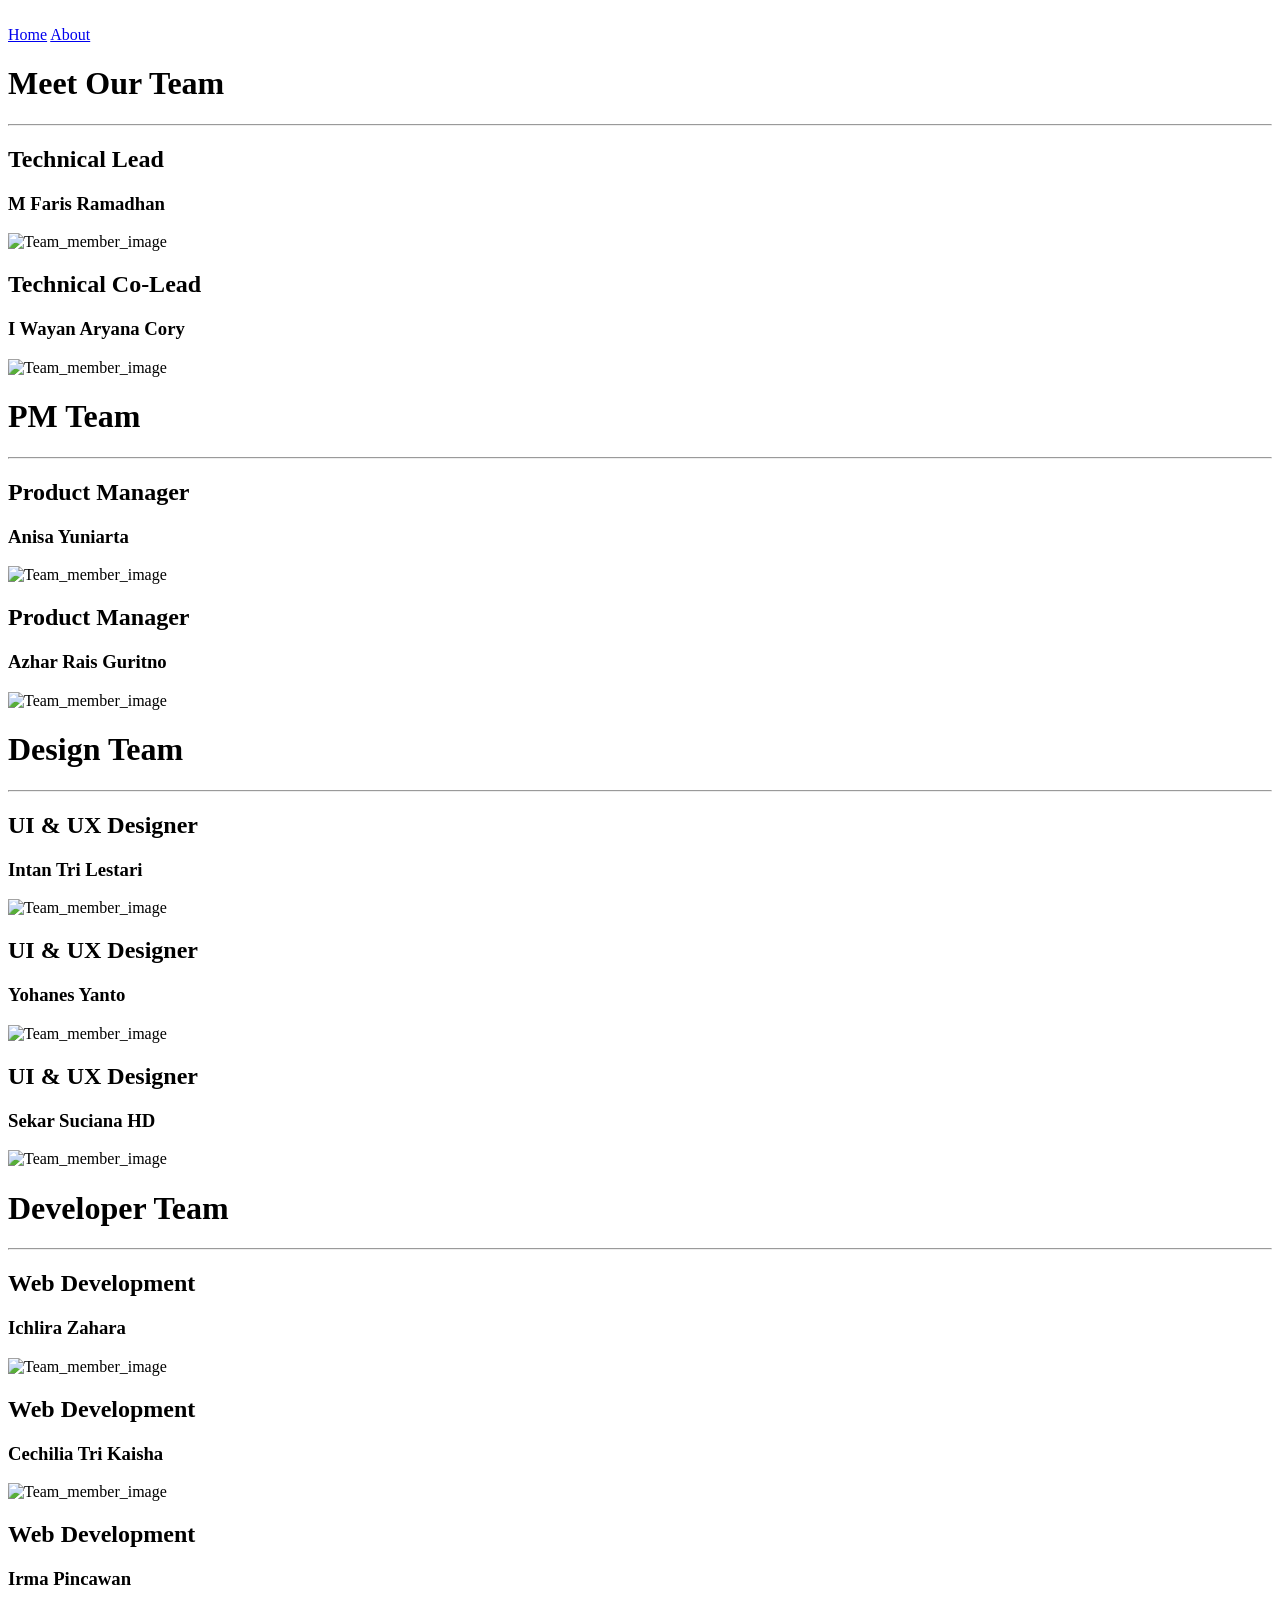
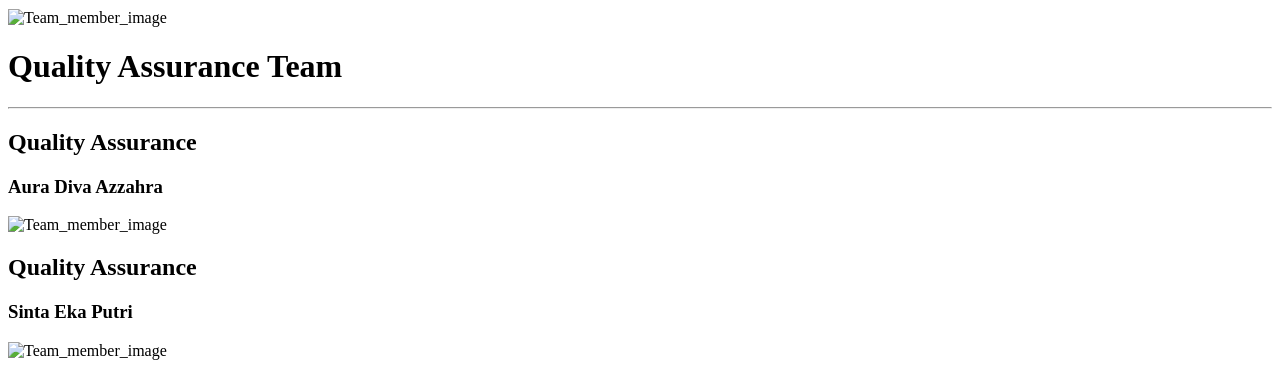
==== about.html @ 2675f87a "upload all html" ====
<!DOCTYPE html>
<html lang="en">
<head>
    <meta charset="UTF-8">
    <meta http-equiv="X-UA-Compatible" content="IE=edge">
    <meta name="viewport" content="width=device-width, initial-scale=1.0">
    <title>Meet Our Team NovaHabit</title>
    <link rel="stylesheet" href="assets/css/about.css">
    <link rel="icon" type="image/x-icon" href="assets/images/logo/NovaHabit.png" />
</head>

<!-- navbar -->
<body>
    <div class="full-wrap">
        <div class="navbar">
            <div class="header">
                <img src="assets/images/logo/NovaHabit_Logo.png" alt class="logo">
                <nav class="navigation">
                    <a href="index.html">Home</a>
                    <a href="about.html">About</a>
                </nav>
            </div>
        </div>
        <!-- anggota team -->
        <div class="item">
            <div class="flex-container">
                <h1 class="meetTeam">Meet Our Team</h1>
                <hr>
                <div class="flex-row">
                    <div class="flex-col">
                        <div class="Team_member">
                            <h2>Technical Lead</h2>
                            <h3 class="role">M Faris Ramadhan</h3>
                            <img class="Team_img" src="assets/images/team/Team1.png" alt="Team_member_image">
                            <a href="https://www.linkedin.com/in/m-farisramadhan/" target="_blank"><img class="linkedin_img" src="assets/images/linkedin/connect-on-LinkedIn-button.png" alt=""></a>
                        </div>
                    </div>
                    <div class="flex-col">
                        <div class="Team_member">
                            <h2>Technical Co-Lead</h2>
                            <h3 class="role">I Wayan Aryana Cory</h3>
                            <img class="Team_img" src="assets/images/team/Team2.png" alt="Team_member_image">
                            <a href="https://www.linkedin.com/in/aryanacory/" target="_blank"><img class="linkedin_img" src="assets/images/linkedin/connect-on-LinkedIn-button.png" alt=""></a>
                        </div>
                    </div>
                </div>
                <h1>PM Team</h1>
                <hr>
                <div class="flex-row">
                    <div class="flex-col">
                        <div class="Team_member">
                            <h2>Product Manager</h2>
                            <h3 class="role">Anisa Yuniarta</h3>
                            <img class="Team_img" src="assets/images/team/Team9.png" alt="Team_member_image">
                            <a href="https://www.linkedin.com/in/anisayuniarta/" target="_blank"><img class="linkedin_img" src="assets/images/linkedin/connect-on-LinkedIn-button.png" alt=""></a>
                        </div>
                    </div>
                    <div class="flex-col">
                        <div class="Team_member">
                            <h2>Product Manager</h2>
                            <h3 class="role">Azhar Rais Guritno</h3>
                            <img class="Team_img" src="assets/images/team/Team12.png" alt="Team_member_image">
                            <a href="https://www.linkedin.com/in/azhar-rais/" target="_blank"><img class="linkedin_img" src="assets/images/linkedin/connect-on-LinkedIn-button.png" alt=""></a>  
                        </div>
                    </div>
                </div>
                <h1>Design Team</h1>
                <hr>
                <div class="flex-row">
                    <div class="flex-col2">
                        <div class="Team_member">
                            <h2>UI & UX Designer</h2>
                            <h3 class="role">Intan Tri Lestari</h3>
                            <img class="Team_img" src="assets/images/team/Team7.png" alt="Team_member_image">
                            <a href="https://www.linkedin.com/in/intantril/" target="_blank"><img class="linkedin_img" src="assets/images/linkedin/connect-on-LinkedIn-button.png" alt=""></a> 
                        </div>
                    </div>
                    <div class="flex-col2">
                        <div class="Team_member">
                            <h2>UI & UX Designer</h2>
                            <h3 class="role">Yohanes Yanto</h3>
                            <img class="Team_img" src="assets/images/team/Team5.png" alt="Team_member_image">
                            <a href="https://www.linkedin.com/in/yohanes-yanto/" target="_blank"><img class="linkedin_img" src="assets/images/linkedin/connect-on-LinkedIn-button.png" alt=""></a>   
                        </div>
                    </div>
                    <div class="flex-col2">
                        <div class="Team_member">
                            <h2>UI & UX Designer</h2>
                            <h3 class="role">Sekar Suciana HD</h3>
                            <img class="Team_img" src="assets/images/team/Team3.png" alt="Team_member_image">
                            <a href="https://www.linkedin.com/in/sekarsuciana26/" target="_blank"><img class="linkedin_img" src="assets/images/linkedin/connect-on-LinkedIn-button.png" alt=""></a>      
                        </div>
                    </div>
                </div>
                <h1>Developer Team</h1>
                <hr>
                <div class="flex-row">
                    <div class="flex-col2">
                        <div class="Team_member">
                            <h2>Web Development</h2>
                            <h3 class="role">Ichlira Zahara</h3>
                            <img class="Team_img" src="assets/images/team/Team6.png" alt="Team_member_image">
                            <a href="https://www.linkedin.com/in/ichlira-zahara-884781262/" target="_blank"><img class="linkedin_img" src="assets/images/linkedin/connect-on-LinkedIn-button.png" alt=""></a>
                        </div>
                    </div>
                    <div class="flex-col2">
                        <div class="Team_member">
                            <h2>Web Development</h2>
                            <h3 class="role">Cechilia Tri Kaisha</h3>
                            <img class="Team_img" src="assets/images/team/Team8.png" alt="Team_member_image">
                            <a href="https://www.linkedin.com/in/chechilia-tri-kaisha-453166191/" target="_blank"><img class="linkedin_img" src="assets/images/linkedin/connect-on-LinkedIn-button.png" alt=""></a>
                        </div> 
                    </div>
                    <div class="flex-col2">
                        <div class="Team_member">
                            <h2>Web Development</h2>
                            <h3 class="role">Irma Pincawan</h3>
                            <img class="Team_img" src="assets/images/team/Team4.png" alt="Team_member_image">
                            <a href="https://www.linkedin.com/in/irma-kristina-pincawan-566902266/" target="_blank"><img class="linkedin_img" src="assets/images/linkedin/connect-on-LinkedIn-button.png" alt=""></a>
                        </div>
                    </div>
                </div>
                <h1>Quality Assurance Team</h1>
                <hr>
                <div class="flex-row">
                    <div class="flex-col">
                        <div class="Team_member">
                            <h2>Quality Assurance</h2>
                            <h3 class="role">Aura Diva Azzahra</h3>
                            <img class="Team_img" src="assets/images/team/Team10.png" alt="Team_member_image">
                            <a href="https://www.linkedin.com/in/aura-diva-azzahra-b57466216/" target="_blank"><img class="linkedin_img" src="assets/images/linkedin/connect-on-LinkedIn-button.png" alt=""></a>
                        </div>
                    </div>
                    <div class="flex-col">
                        <div class="Team_member">
                            <h2>Quality Assurance</h2>
                            <h3 class="role">Sinta Eka Putri</h3>
                            <img class="Team_img" src="assets/images/team/Team11.png" alt="Team_member_image">
                            <a href="https://www.linkedin.com/in/sintaeka/" target="_blank"><img class="linkedin_img" src="assets/images/linkedin/connect-on-LinkedIn-button.png" alt=""></a>
                        </div>
                    </div>
                </div>
            </div>
        </div>
    </div>
</body>
</html>
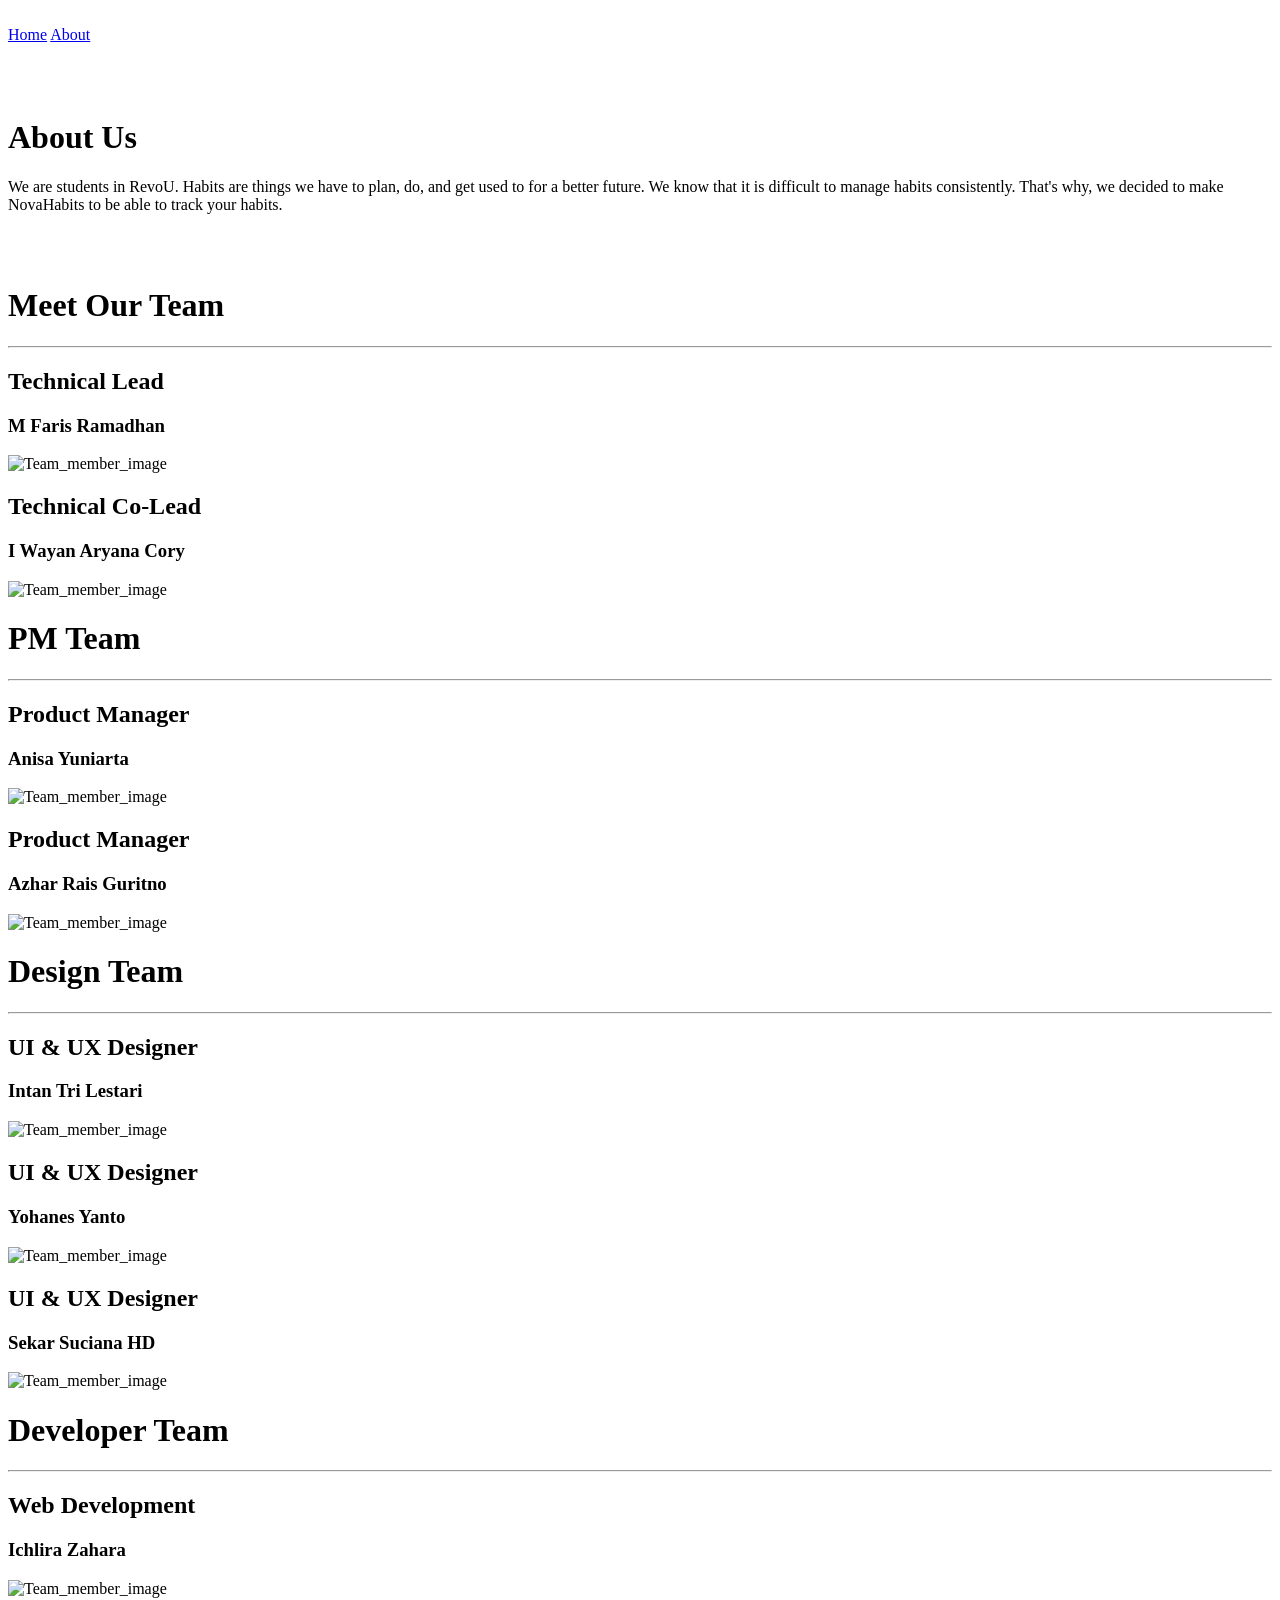
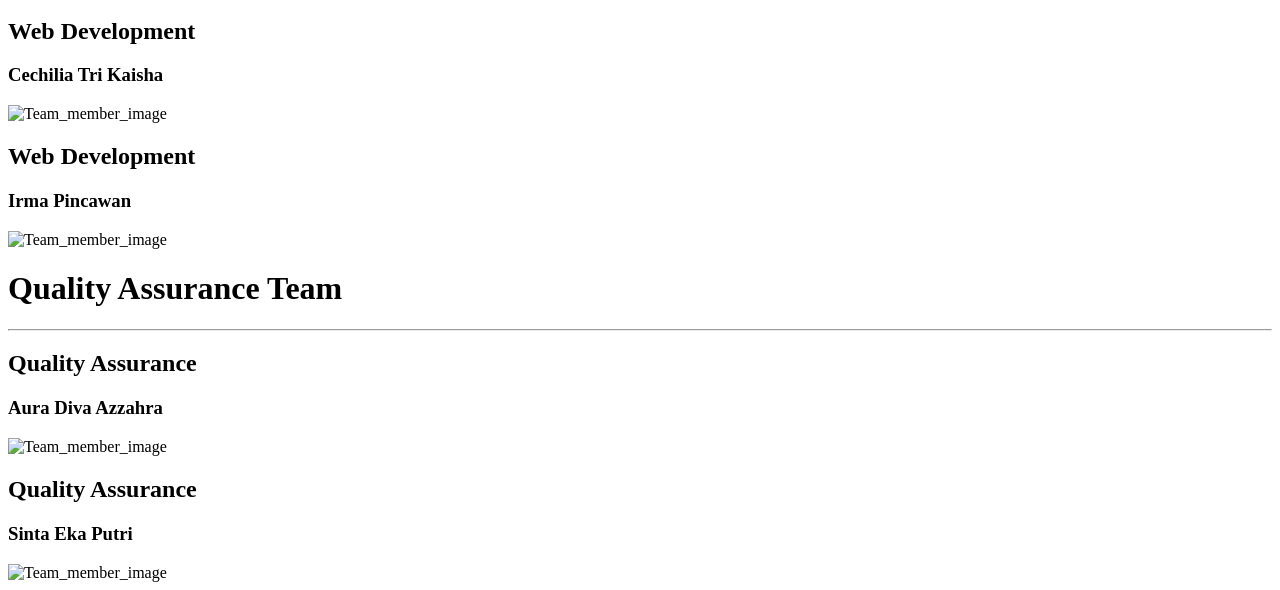
==== commit f5258c30: "update about" ====
--- a/about.html
+++ b/about.html
@@ -8,7 +8,6 @@
     <link rel="stylesheet" href="assets/css/about.css">
     <link rel="icon" type="image/x-icon" href="assets/images/logo/NovaHabit.png" />
 </head>
-
 <!-- navbar -->
 <body>
     <div class="full-wrap">
@@ -21,6 +20,23 @@
                 </nav>
             </div>
         </div>
+        <!-- description -->
+        <div class="about-container">
+            <div class="hero-img">
+                <img src="assets/images/logo/abt.jpg" alt="" />
+            </div>
+            <div class="fragabout">
+                <img src="assets/images/logo/NovaHabit.png" alt="" />
+                <br />
+                <br />
+                <h1>About Us</h1>
+                <p>
+                    We are students in RevoU. Habits are things we have to plan, do, and get used to for a better future. We know that it is difficult to manage habits consistently. That's why, we decided to make NovaHabits to be able to track your habits.
+                </p>
+            </div>
+        </div>
+        <br />
+        <br />
         <!-- anggota team -->
         <div class="item">
             <div class="flex-container">
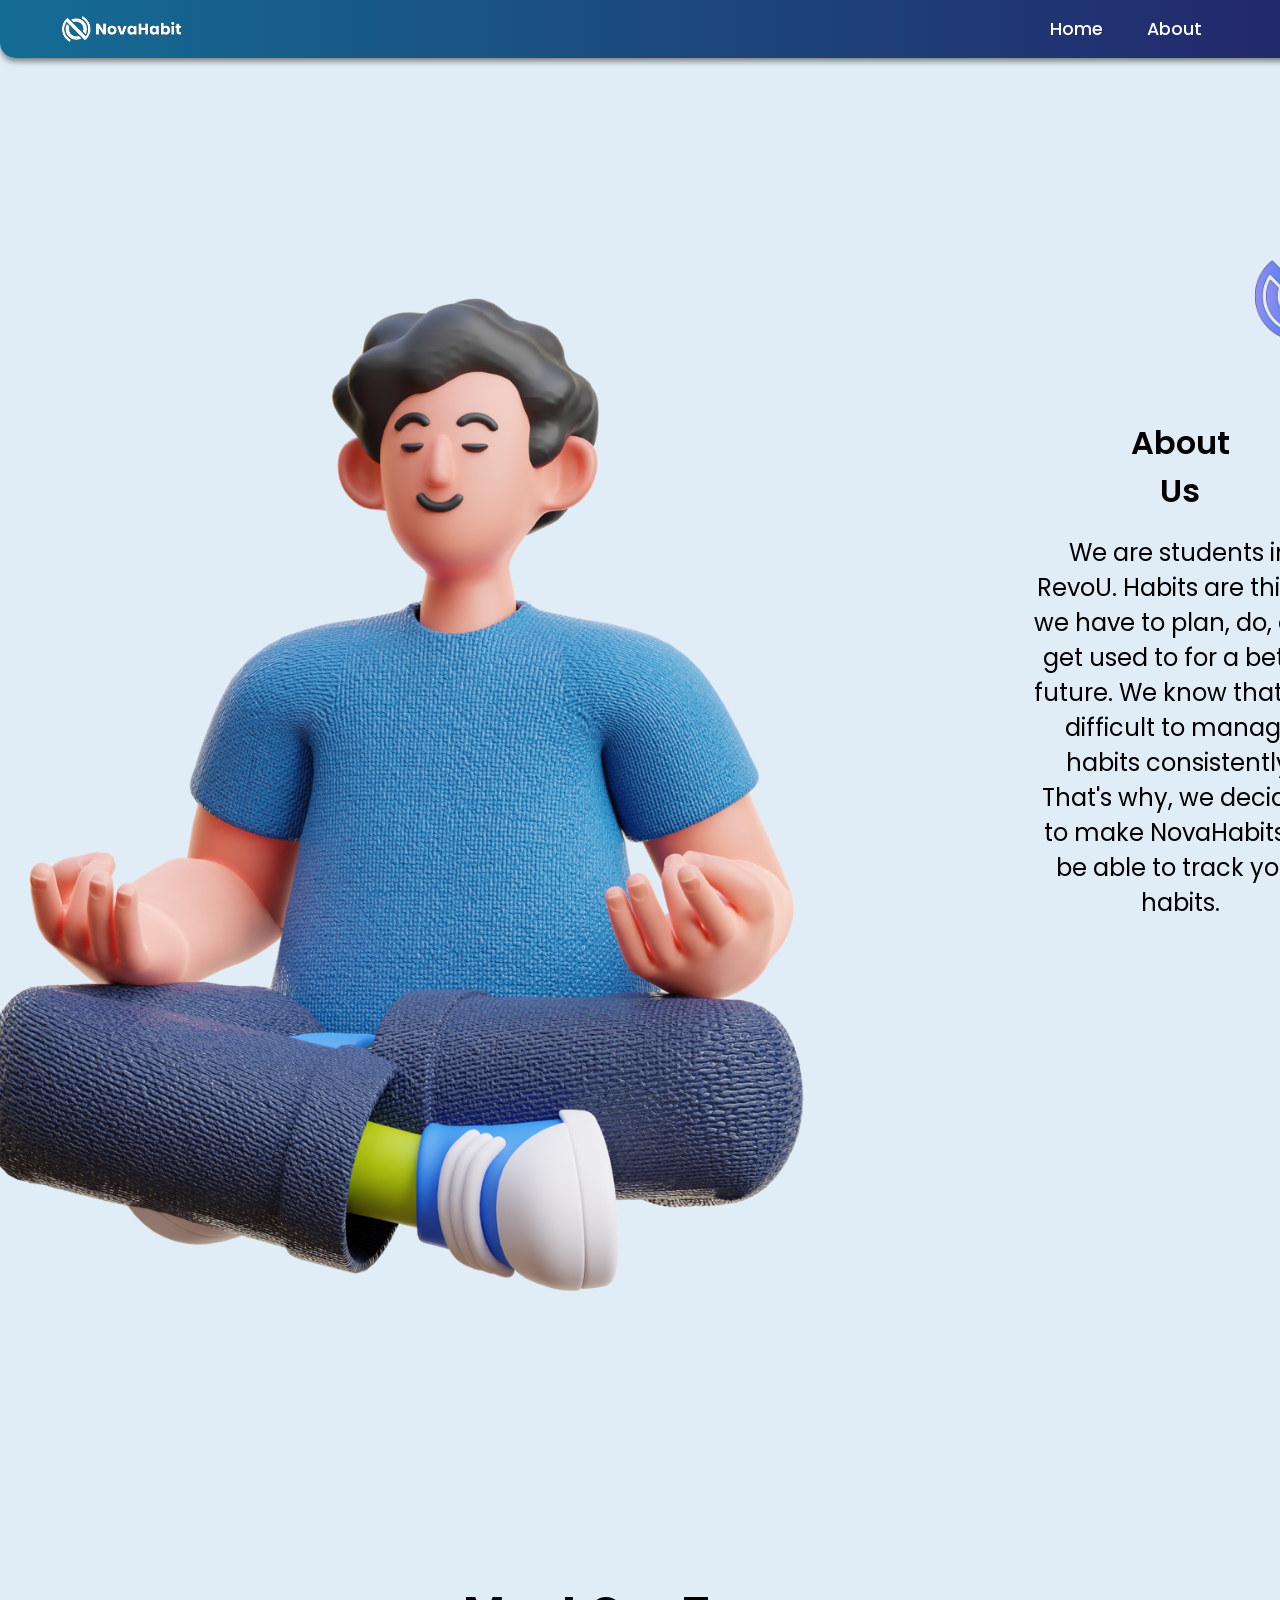
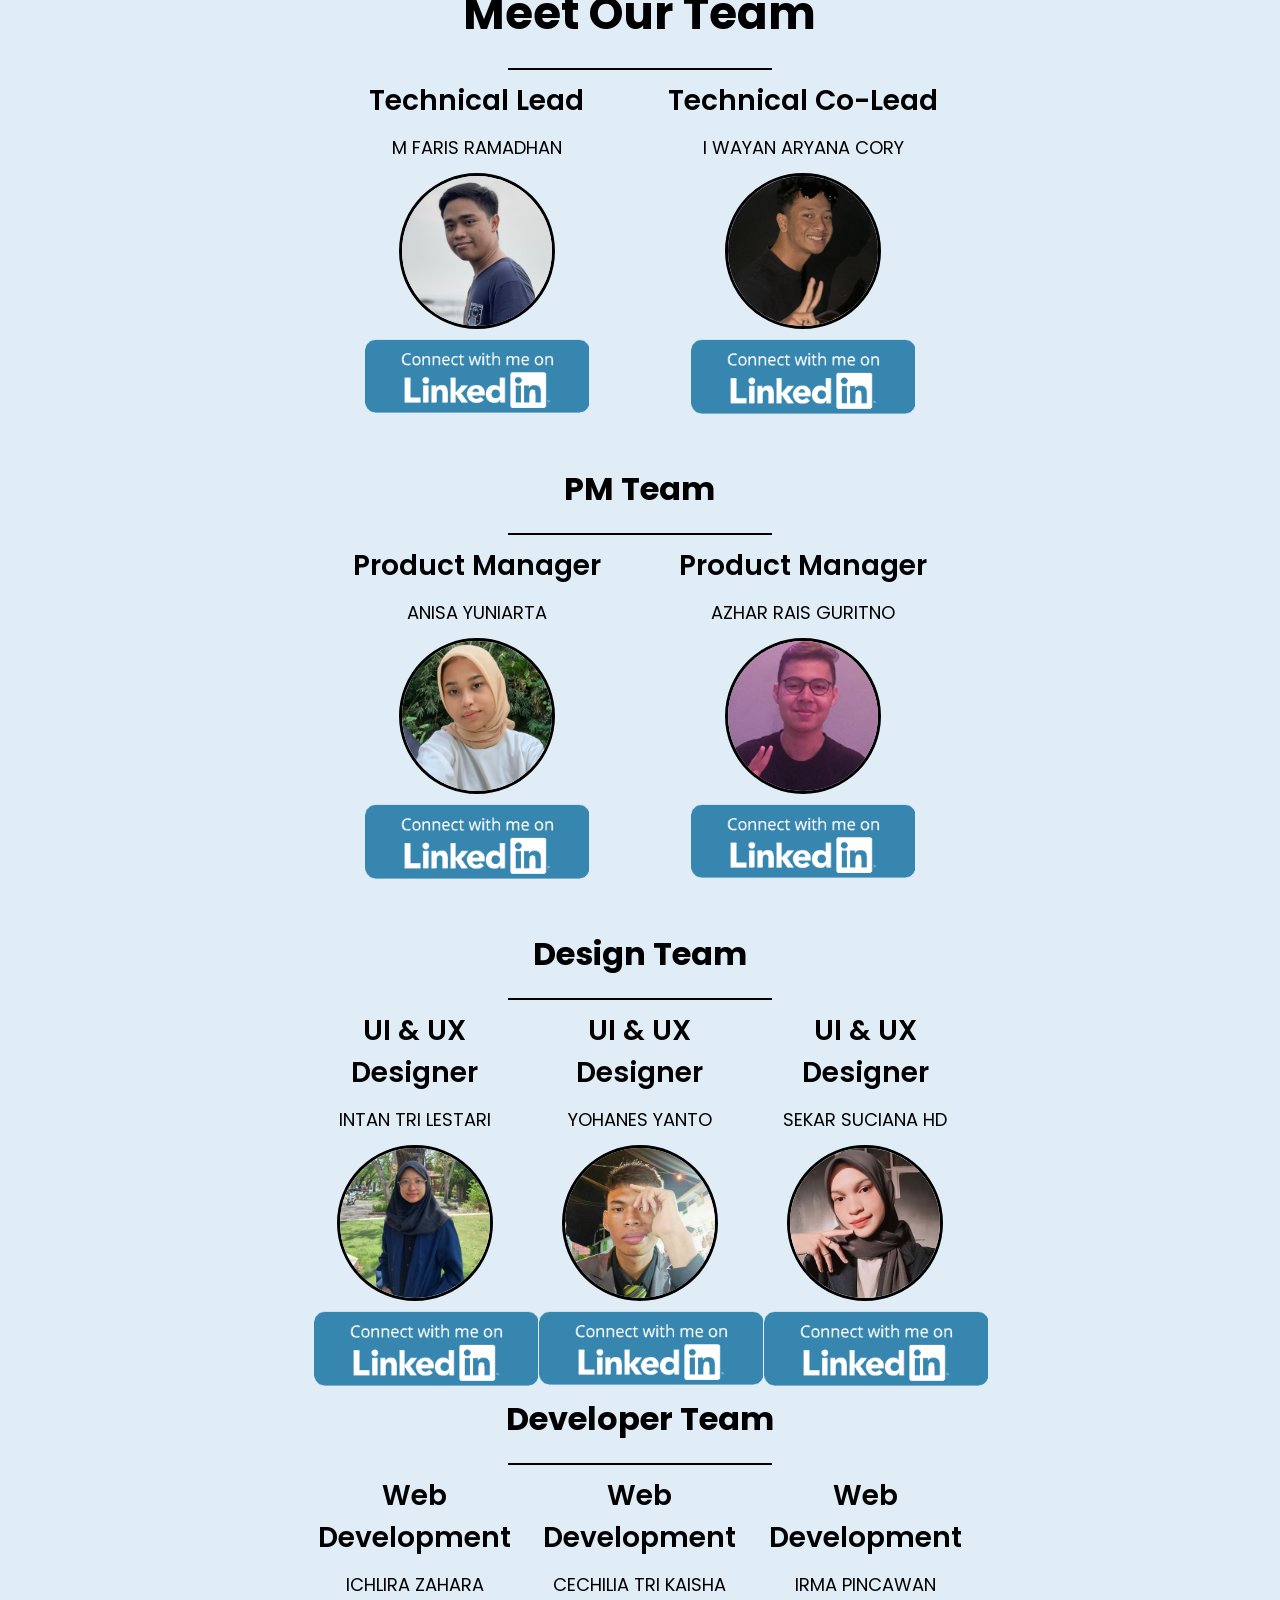
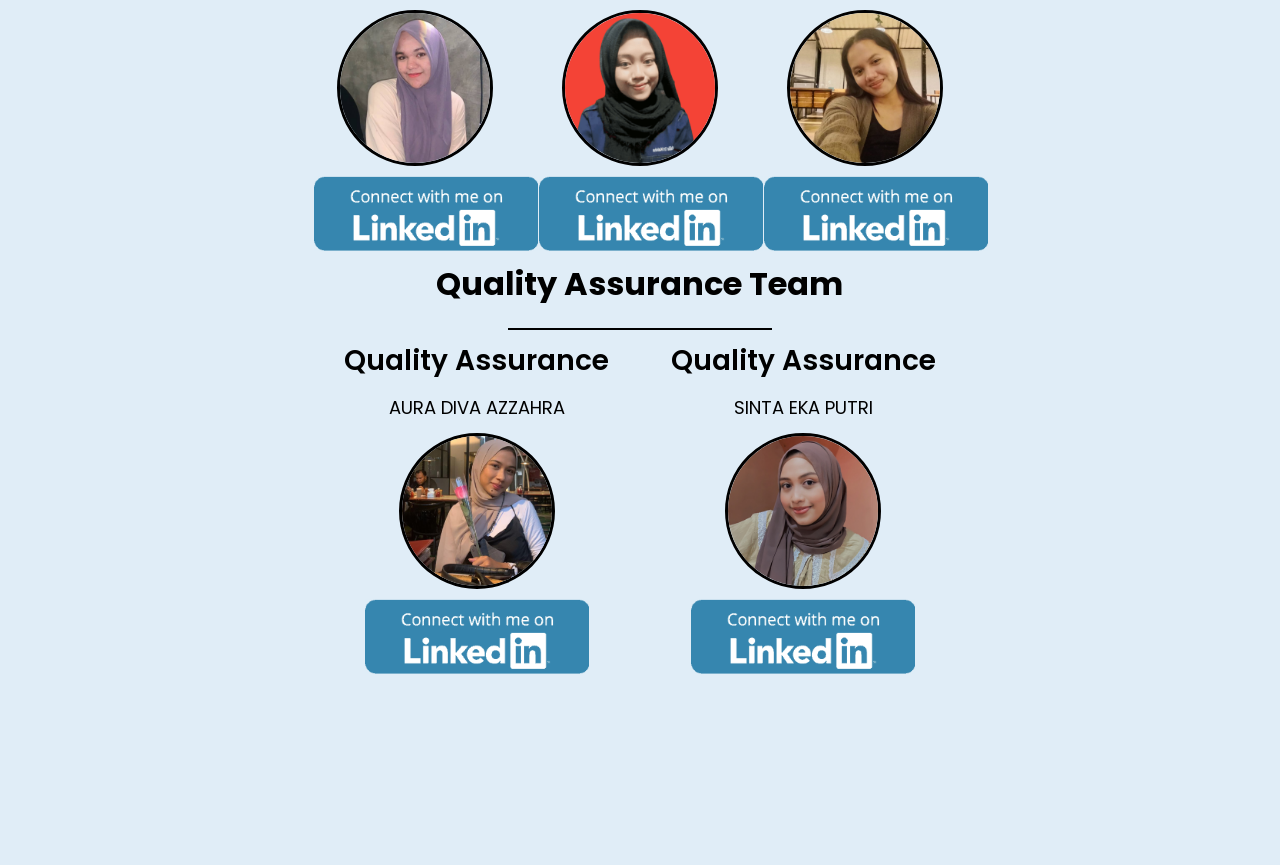
==== commit e58a452a: "Update about.html" ====
--- a/about.html
+++ b/about.html
@@ -23,7 +23,7 @@
         <!-- description -->
         <div class="about-container">
             <div class="hero-img">
-                <img src="assets/images/logo/abt.jpg" alt="" />
+                <img src="assets/images/logo/animasi.png" alt="" />
             </div>
             <div class="fragabout">
                 <img src="assets/images/logo/NovaHabit.png" alt="" />
--- a/assets/css/about.css
+++ b/assets/css/about.css
@@ -0,0 +1,319 @@
+@import url("https://fonts.googleapis.com/css?family=Poppins");
+
+*{
+    margin: 0;
+    padding: 0;
+    /* box-sizing: border-box; */
+    font-family: 'Poppins', sans-serif;
+}
+
+body { 
+    background: rgb(224, 237, 247);
+}
+/* posisi nya */
+.full-wrap{
+    width: 100%;
+    height: 2610px;
+    /* 2500px */
+}
+.full-wrap .navbar{
+    /* background-color: aqua; */
+    width: 100%;
+    height: 2.87%;
+    border-radius: 0 0 15px 15px;
+}
+/* navbar */
+.header {
+    position: fixed;
+    top: 0;
+    left: 0;
+    width: 89.5%;
+    padding-top: 12px;
+    padding-bottom: 12px;
+    padding-left: 56px;
+    padding-right: 100px;
+    display: flex;
+    justify-content: space-between;
+    align-items: center;
+    z-index: 99;
+    background: linear-gradient(90deg, #146C94 0%, #23286B 99.17%);
+    border-radius: 0 0 15px 15px;
+    box-shadow: 0 4px 6px -1px rgba(0, 0, 0, 0.5);
+}
+
+.logo {
+    width: 11.5%;
+    user-select: none;
+    color: white;
+}
+
+.navigation a {
+    position: relative;
+    font-size: 1.1em;
+    color: white;
+    text-decoration: none;
+    font-weight: 500;
+    margin-left: 40px;
+}
+
+.navigation a::after {
+    content: '';
+    position: absolute;
+    left: 0;
+    bottom: -6px;
+    width: 100%;
+    height: 3px;
+    background: rgb(241, 239, 239);
+    border-radius: 5px;
+    transform-origin: right;
+    transform: scaleX(0);
+    transition: transform .5s;
+}
+
+.navigation a:hover::after {
+    transform-origin: left;
+    transform: scaleX(1);
+}
+.full-wrap .item{
+    /* background-color: aquamarine; */
+    width: 100%;
+    height: 97.13%;
+    margin-top: 10px;
+    /* 2425px */
+}
+.meetTeam {
+    margin-top: 30px;
+    font-size: 45px;
+}
+
+.about-container {
+    display: flex;
+    justify-content: center;
+    padding-top: 5em;
+    padding-bottom: 8em;
+  }
+  
+  .about-container img {
+    margin-top:  100px;
+  }
+  
+  .about-container > div {
+    margin-right: 100px;
+  }
+  
+  .about-container h1 {
+    font-weight: 600;
+    text-align: center;
+  }
+  
+  .about-container p {
+    font-size: 24px;
+    text-align: center;
+    font-weight: 400;
+  }
+
+  .fragabout {
+    margin: 12 100px;
+  }
+  
+  .fragabout img{
+    width: 30%;
+    margin-left: 14em;
+  }    
+  
+h1 {
+    padding: 20px 100px;
+    text-align: center;
+    margin-top: 30px;
+}
+
+/* garis bawah title */
+hr {
+    width: 40%;
+    margin: 0 auto;
+    border: 1px solid rgb(0, 0, 0);
+}
+
+h3 {
+    color: rgb(255, 240, 255);
+}
+.flex-container{
+    /* background-color: blue; */
+    width: 51%;
+    height: 245px;
+    display: flex;
+    flex-direction: column;
+    justify-content: space-between;
+    margin-left: auto;
+    margin-right: auto;
+    /* margin-top: 50px; */
+}
+.flex-row{
+    /* background-color: bisque; */
+    width: 100%;
+    height: 335px;
+    margin-top: 10px;
+    display: flex;
+    flex-direction: row;
+    justify-content: space-between;
+}
+.flex-col{
+    /* background-color: blueviolet; */
+    width: 50%;
+    height: 335px;
+}
+.flex-col2{
+    /* background-color: blueviolet; */
+    width: 31%;
+    height: 335px;
+}
+/* lingkaran anggota*/
+.Team_member{
+    /* background-color: brown; */
+    width: 100%;
+    height: 335px;
+    text-align: center;
+    margin-left: auto;
+    margin-right: auto;
+    /* margin: 5px; */
+    /* margin-bottom: 50px; */
+    /* width: 300px; */
+    /* padding:20px; */
+    /* line-height: 20px; */
+    color: #fcfcfc;
+    position:relative;
+    border-radius: 20px;
+}
+
+/* tole pic*/
+.Team_member h2{
+    color: black;
+    font-size: 28px;
+    font-weight: 600;
+}
+
+/* nama anggota*/
+.Team_member h3.role{
+    color: black;
+    font-size: 18px;
+    text-transform: uppercase;
+    margin: 12px 0;
+    font-weight: 400;
+}
+
+/* foto anggota*/
+.Team_img{
+    display: block;
+    margin: auto;
+    padding: auto;
+    width: 150px;
+    border: 3px solid black;
+    border-radius: 50%;
+}
+
+.linkedin_img {
+    margin-top: 10px;
+    height: 22.3%;
+}
+
+/* tablet */
+@media only screen and (max-width: 768px){
+
+    .full-wrap{
+    width: 100%;
+    height: 1305px;
+    /* 2500px */
+}
+    .full-wrap .navbar{
+        /* background-color: aqua; */
+        width: 100%;
+        height: 2%;
+        border-radius: 0 0 15px 15px;
+    }
+    .header {
+    position: fixed;
+    top: 0;
+    left: 0;
+    width: 100%;
+    padding-top: 12px;
+    padding-bottom: 12px;
+    padding-left: 50px;
+    padding-right: 50px;
+    display: flex;
+    justify-content: space-between;
+    align-items: center;
+    z-index: 99;
+    background: linear-gradient(90deg, #146C94 0%, #23286B 99.17%);
+    border-radius: 0 0 15px 15px;
+    box-shadow: 0 4px 6px -1px rgba(0, 0, 0, 0.5);
+    }
+    .logo {
+        width: 23%;
+        user-select: none;
+        color: white;
+    }
+    .full-wrap .item{
+        /* background-color: aquamarine; */
+        width: 100%;
+        height: 97.13%;
+        margin-top: 10px;
+        /* 2425px */
+    }
+    .flex-container{
+        /* background-color: blue; */
+        width: 51%;
+        height: 1212.5px;
+        display: flex;
+        flex-direction: column;
+        justify-content: space-between;
+        margin-left: auto;
+        margin-right: auto;
+        /* margin-top: 50px; */
+    }
+    .flex-row{
+        /* background-color: bisque; */
+        width: 100%;
+        height: 170px;
+        margin-top: 10px;
+        display: flex;
+        flex-direction: row;
+        justify-content: space-between;
+    }
+    .meetTeam {
+        margin-top: 15px;
+        font-size: 22.5px;
+    }
+    h1 {
+        padding: 10px 50px;
+        text-align: center;
+        margin-top: 15px;
+        font-size: 22.5px;
+    }
+    .Team_member h2{
+        color: black;
+        font-size: 14px;
+        font-weight: 300;
+    }
+    
+    .Team_member h3.role{
+        color: black;
+        font-size: 9px;
+        text-transform: uppercase;
+        margin: 12px 0;
+        font-weight: 200;
+    }
+    
+    .Team_img{
+        display: block;
+        margin: auto;
+        padding: auto;
+        width: 75px;
+        border: 1px solid black;
+        border-radius: 50%;
+    }
+    
+    .linkedin_img {
+        margin-top: 5px;
+        height: 11.15%;
+    }
+}
